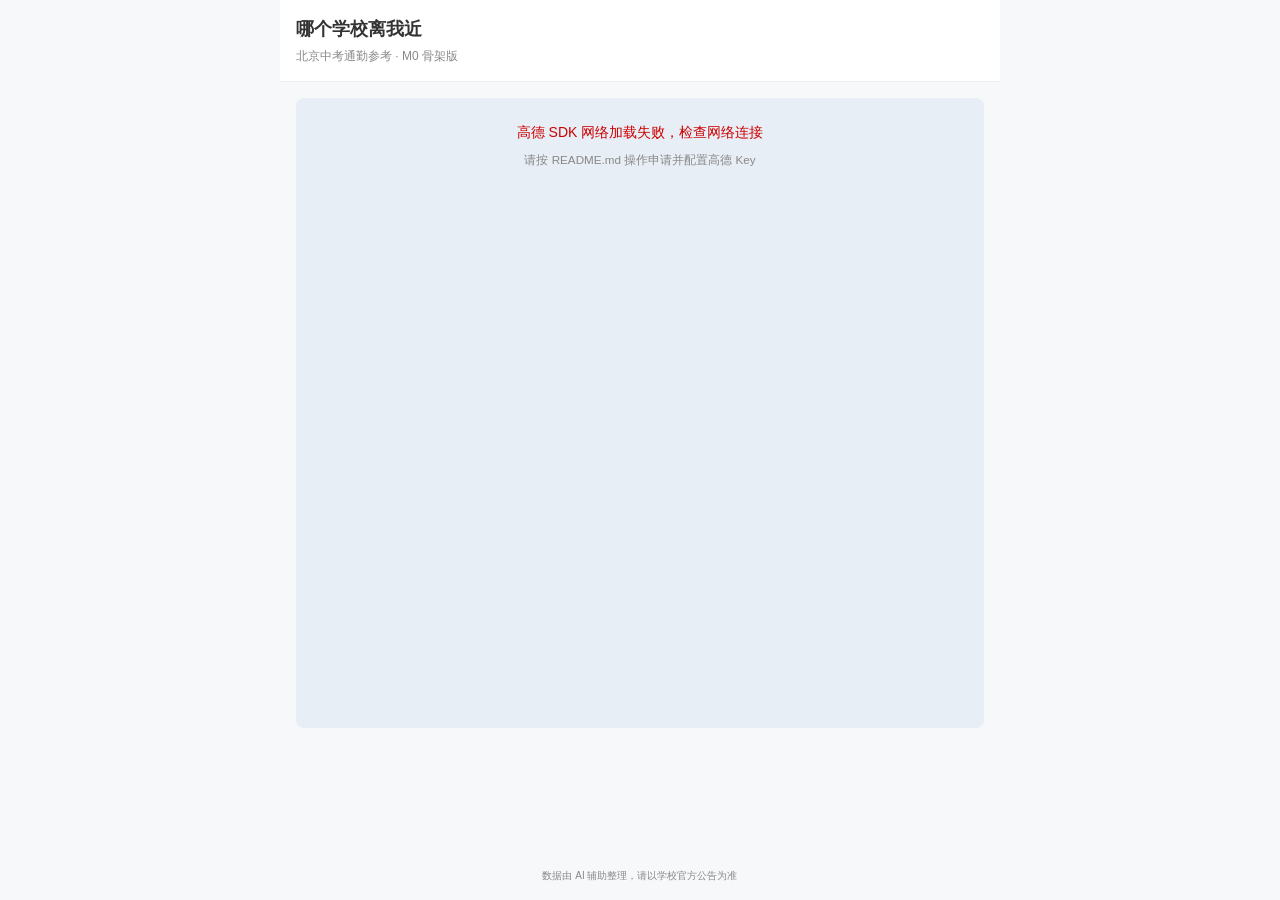
==== index.html @ 57d3f057 "M0: 项目骨架 + 高德 SDK 集成 - 建立纯前端无构建工具的项目结构 - 高德 JS API v2.0 动态加载（amap-loader.js） - 配置 AMAP_KEY 与安全密钥 - i" ====
<!DOCTYPE html>
<html lang="zh-CN">
<head>
  <meta charset="UTF-8">
  <meta name="viewport" content="width=device-width, initial-scale=1.0, maximum-scale=1.0, user-scalable=no">
  <title>北京中考-哪个学校离我近</title>
  <link rel="stylesheet" href="css/main.css">
</head>
<body>
  <div id="app">
    <header class="app-header">
      <h1>哪个学校离我近</h1>
      <p class="tagline">北京中考通勤参考 · M0 骨架版</p>
    </header>

    <main>
      <div id="map" class="map-container"></div>
    </main>

    <footer class="app-footer">
      <small>数据由 AI 辅助整理，请以学校官方公告为准</small>
    </footer>
  </div>

  <script type="module" src="js/app.js"></script>
</body>
</html>
---- css/main.css ----
:root {
  --color-primary: #1677ff;
  --color-text: #333;
  --color-text-muted: #888;
  --color-bg: #f7f8fa;
  --color-card: #fff;
  --color-border: #eee;
  --color-error: #c00;
  --space-xs: 4px;
  --space-sm: 8px;
  --space-md: 16px;
  --space-lg: 24px;
  --radius: 8px;
  --font-base: -apple-system, BlinkMacSystemFont, "PingFang SC", "Microsoft YaHei", sans-serif;
}

* {
  box-sizing: border-box;
  margin: 0;
  padding: 0;
}

html, body {
  height: 100%;
}

body {
  font-family: var(--font-base);
  font-size: 14px;
  line-height: 1.5;
  color: var(--color-text);
  background: var(--color-bg);
  -webkit-tap-highlight-color: transparent;
}

#app {
  display: flex;
  flex-direction: column;
  min-height: 100vh;
}

.app-header {
  padding: var(--space-md);
  background: var(--color-card);
  border-bottom: 1px solid var(--color-border);
}

.app-header h1 {
  font-size: 18px;
  font-weight: 600;
}

.app-header .tagline {
  font-size: 12px;
  color: var(--color-text-muted);
  margin-top: var(--space-xs);
}

main {
  flex: 1;
  padding: var(--space-md);
}

.map-container {
  width: 100%;
  height: 60vh;
  min-height: 320px;
  background: #e8eef5;
  border-radius: var(--radius);
  overflow: hidden;
}

.app-footer {
  padding: var(--space-md);
  text-align: center;
  color: var(--color-text-muted);
  font-size: 12px;
}

.error-box {
  padding: var(--space-lg);
  color: var(--color-error);
  text-align: center;
}
.error-box small {
  display: block;
  margin-top: var(--space-sm);
  color: var(--color-text-muted);
}

@media (min-width: 768px) {
  #app {
    max-width: 720px;
    margin: 0 auto;
  }
  .map-container {
    height: 70vh;
  }
}
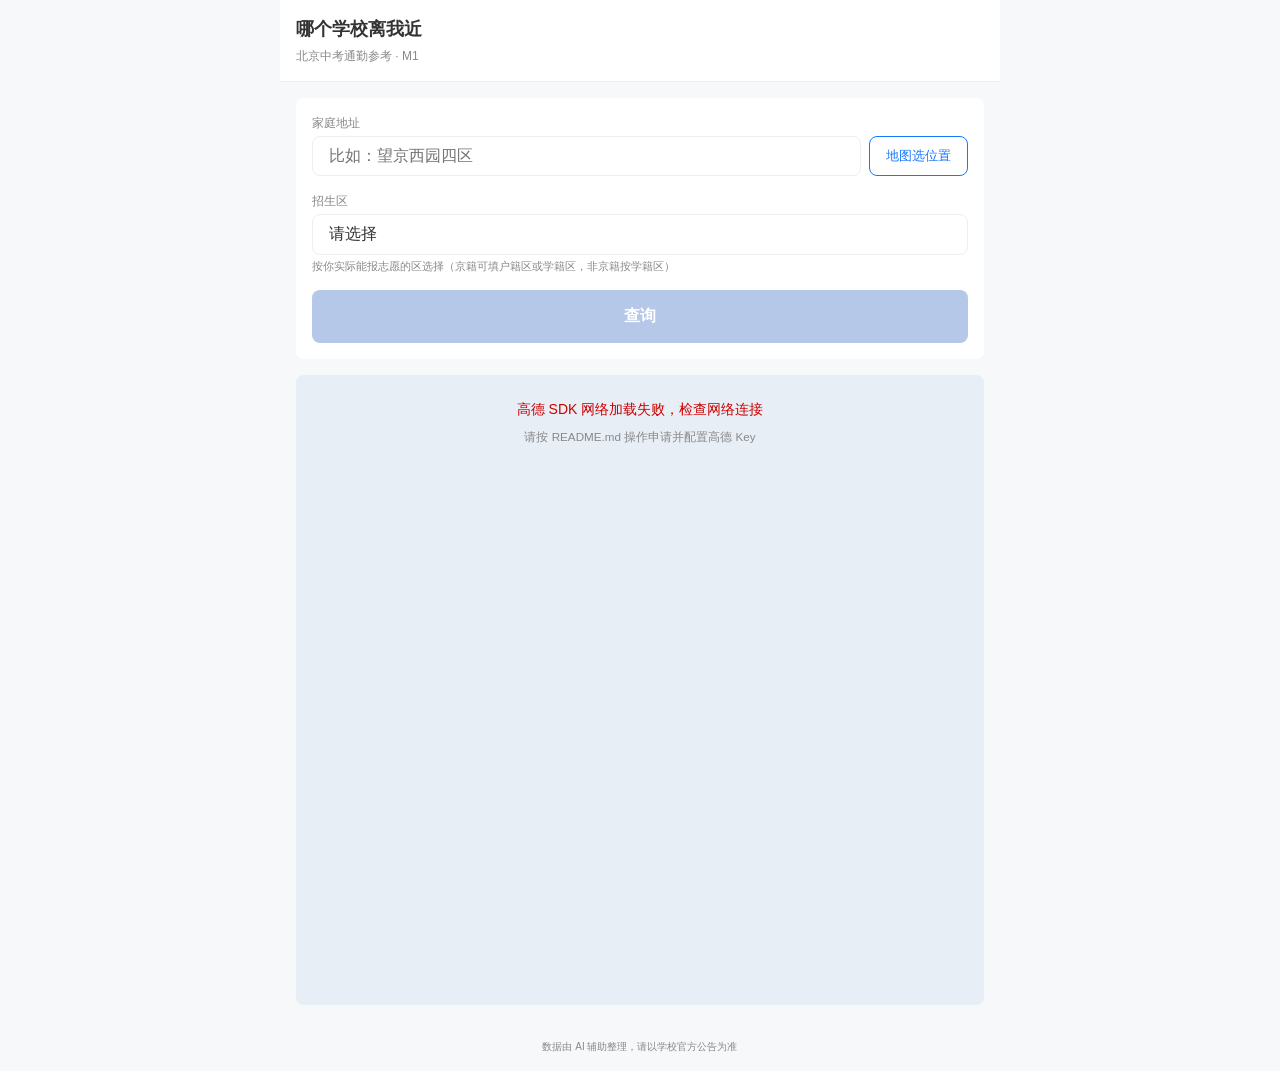
==== commit a5558973: "M1: 地址输入 + 招生区 + 北京拦截 (F-01/F-02/F-09) - js/geo.js 新增：Haversine 直线距离 + formatDistance + isBeijingAdc" ====
--- a/index.html
+++ b/index.html
@@ -10,10 +10,30 @@
   <div id="app">
     <header class="app-header">
       <h1>哪个学校离我近</h1>
-      <p class="tagline">北京中考通勤参考 · M0 骨架版</p>
+      <p class="tagline">北京中考通勤参考 · M1</p>
     </header>
 
     <main>
+      <form id="search-form" class="search-form" autocomplete="off">
+        <div class="field">
+          <label for="address-input">家庭地址</label>
+          <div class="input-with-action">
+            <input id="address-input" type="text" placeholder="比如：望京西园四区">
+            <button type="button" id="pick-on-map-btn" class="btn-secondary">地图选位置</button>
+          </div>
+        </div>
+
+        <div class="field">
+          <label for="district-select">招生区</label>
+          <select id="district-select" required>
+            <option value="">请选择</option>
+          </select>
+          <small class="hint">按你实际能报志愿的区选择（京籍可填户籍区或学籍区，非京籍按学籍区）</small>
+        </div>
+
+        <button type="submit" id="search-btn" disabled>查询</button>
+      </form>
+
       <div id="map" class="map-container"></div>
     </main>
 
@@ -22,6 +42,8 @@
     </footer>
   </div>
 
+  <div id="toast" class="toast" hidden></div>
+
   <script type="module" src="js/app.js"></script>
 </body>
 </html>
--- a/css/main.css
+++ b/css/main.css
@@ -88,6 +88,109 @@
   color: var(--color-text-muted);
 }
 
+.search-form {
+  background: var(--color-card);
+  padding: var(--space-md);
+  border-radius: var(--radius);
+  margin-bottom: var(--space-md);
+}
+.search-form .field {
+  margin-bottom: var(--space-md);
+}
+.search-form label {
+  display: block;
+  font-size: 12px;
+  color: var(--color-text-muted);
+  margin-bottom: var(--space-xs);
+}
+.search-form input,
+.search-form select {
+  width: 100%;
+  padding: var(--space-sm) var(--space-md);
+  font-size: 16px;
+  line-height: 1.4;
+  color: var(--color-text);
+  border: 1px solid var(--color-border);
+  border-radius: var(--radius);
+  background: #fff;
+  -webkit-appearance: none;
+  appearance: none;
+}
+.search-form input:focus,
+.search-form select:focus {
+  outline: none;
+  border-color: var(--color-primary);
+}
+.search-form .input-with-action {
+  display: flex;
+  gap: var(--space-sm);
+}
+.search-form .input-with-action input {
+  flex: 1;
+}
+.search-form .hint {
+  display: block;
+  font-size: 11px;
+  color: var(--color-text-muted);
+  margin-top: var(--space-xs);
+  line-height: 1.4;
+}
+.search-form button[type="submit"] {
+  width: 100%;
+  padding: var(--space-md);
+  font-size: 16px;
+  font-weight: 600;
+  color: #fff;
+  background: var(--color-primary);
+  border: none;
+  border-radius: var(--radius);
+  cursor: pointer;
+}
+.search-form button[type="submit"]:disabled {
+  background: #b5c8e8;
+  cursor: not-allowed;
+}
+.btn-secondary {
+  padding: 0 var(--space-md);
+  font-size: 13px;
+  color: var(--color-primary);
+  background: #fff;
+  border: 1px solid var(--color-primary);
+  border-radius: var(--radius);
+  white-space: nowrap;
+  cursor: pointer;
+}
+.btn-secondary:active {
+  background: #f0f6ff;
+}
+
+.toast {
+  position: fixed;
+  bottom: 20%;
+  left: 50%;
+  transform: translateX(-50%);
+  max-width: 80%;
+  padding: var(--space-sm) var(--space-md);
+  background: rgba(0, 0, 0, 0.85);
+  color: #fff;
+  border-radius: var(--radius);
+  font-size: 14px;
+  text-align: center;
+  z-index: 9999;
+  animation: toast-fade 3s ease;
+}
+@keyframes toast-fade {
+  0% { opacity: 0; }
+  10% { opacity: 1; }
+  85% { opacity: 1; }
+  100% { opacity: 0; }
+}
+
+/* 高德 AutoComplete 下拉样式微调，确保层级正确 */
+.amap-sug-result {
+  z-index: 100;
+}
+
 @media (min-width: 768px) {
   #app {
     max-width: 720px;
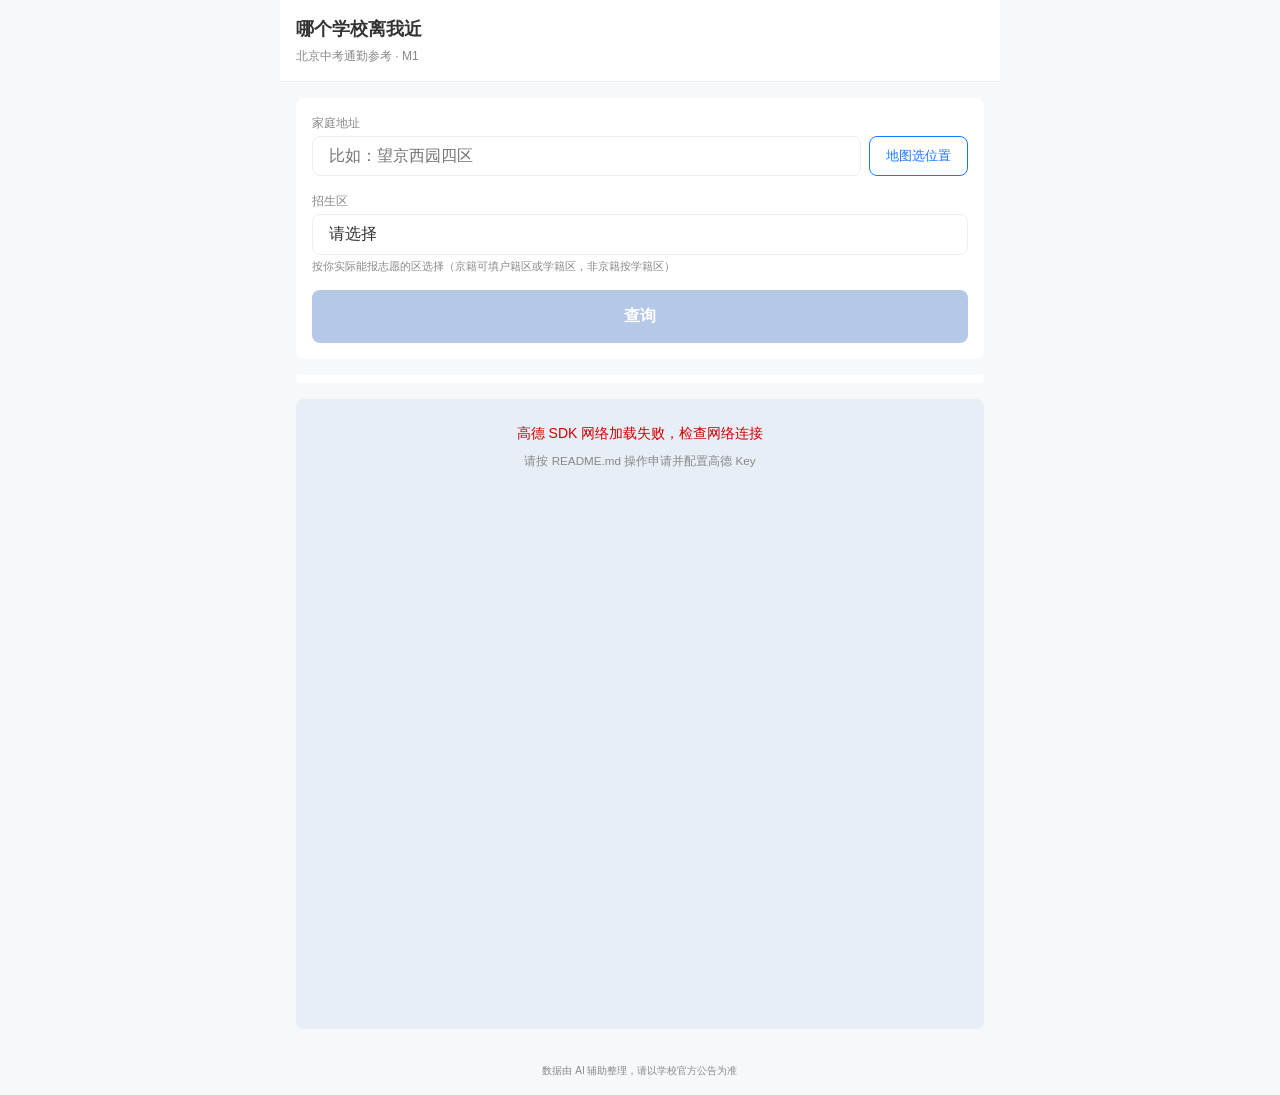
==== commit 7117df86: "M3: 通勤方式 + 可见卡片精确通勤 (F-03/F-05/F-06) - js/routing.js：driving / transit / riding 三接口封装   - 公交用 Transf" ====
--- a/index.html
+++ b/index.html
@@ -34,6 +34,9 @@
         <button type="submit" id="search-btn" disabled>查询</button>
       </form>
 
+      <div id="mode-tabs" class="mode-tabs" hidden></div>
+      <div id="school-list" class="school-list"></div>
+
       <div id="map" class="map-container"></div>
     </main>
 
--- a/css/main.css
+++ b/css/main.css
@@ -191,6 +191,113 @@
   z-index: 100;
 }
 
+.school-list {
+  margin-bottom: var(--space-md);
+}
+.school-list .empty {
+  padding: var(--space-lg);
+  text-align: center;
+  color: var(--color-text-muted);
+  background: var(--color-card);
+  border-radius: var(--radius);
+}
+.school-card {
+  background: var(--color-card);
+  padding: var(--space-md);
+  border-radius: var(--radius);
+  margin-bottom: var(--space-sm);
+}
+.school-header {
+  display: flex;
+  align-items: center;
+  flex-wrap: wrap;
+  gap: var(--space-xs);
+  margin-bottom: var(--space-xs);
+}
+.school-name {
+  font-size: 16px;
+  font-weight: 600;
+  margin-right: var(--space-xs);
+}
+.tag {
+  display: inline-block;
+  padding: 1px 6px;
+  font-size: 11px;
+  border-radius: 4px;
+  line-height: 1.5;
+}
+.tag-branch {
+  background: #fff4e5;
+  color: #d97706;
+}
+.tag-intl {
+  background: #e6f4ff;
+  color: #0958d9;
+}
+.school-meta {
+  display: flex;
+  flex-wrap: wrap;
+  align-items: center;
+  gap: var(--space-xs);
+  font-size: 14px;
+  color: var(--color-text);
+  margin-bottom: var(--space-xs);
+}
+.school-meta .distance {
+  font-weight: 600;
+  color: var(--color-primary);
+}
+.school-meta .dot {
+  color: #ccc;
+}
+.school-meta .commute[data-state="pending"] {
+  color: #999;
+}
+.school-meta .commute[data-state="error"] {
+  color: var(--color-error);
+}
+.school-meta .commute[data-state="ready"] {
+  font-weight: 500;
+}
+.school-meta-secondary {
+  font-size: 12px;
+  color: var(--color-text-muted);
+  margin-bottom: var(--space-xs);
+}
+.school-address {
+  font-size: 12px;
+  color: var(--color-text-muted);
+  line-height: 1.5;
+}
+
+.mode-tabs {
+  display: flex;
+  gap: var(--space-xs);
+  background: var(--color-card);
+  border-radius: var(--radius);
+  padding: var(--space-xs);
+  margin-bottom: var(--space-md);
+}
+.mode-tabs button {
+  flex: 1;
+  padding: var(--space-sm) 0;
+  font-size: 14px;
+  color: var(--color-text);
+  background: transparent;
+  border: none;
+  border-radius: calc(var(--radius) - 2px);
+  cursor: pointer;
+  transition: background 0.15s, color 0.15s;
+}
+.mode-tabs button.active {
+  background: var(--color-primary);
+  color: #fff;
+  font-weight: 600;
+}
+.mode-tabs button:active:not(.active) {
+  background: #f0f6ff;
+}
+
 @media (min-width: 768px) {
   #app {
     max-width: 720px;
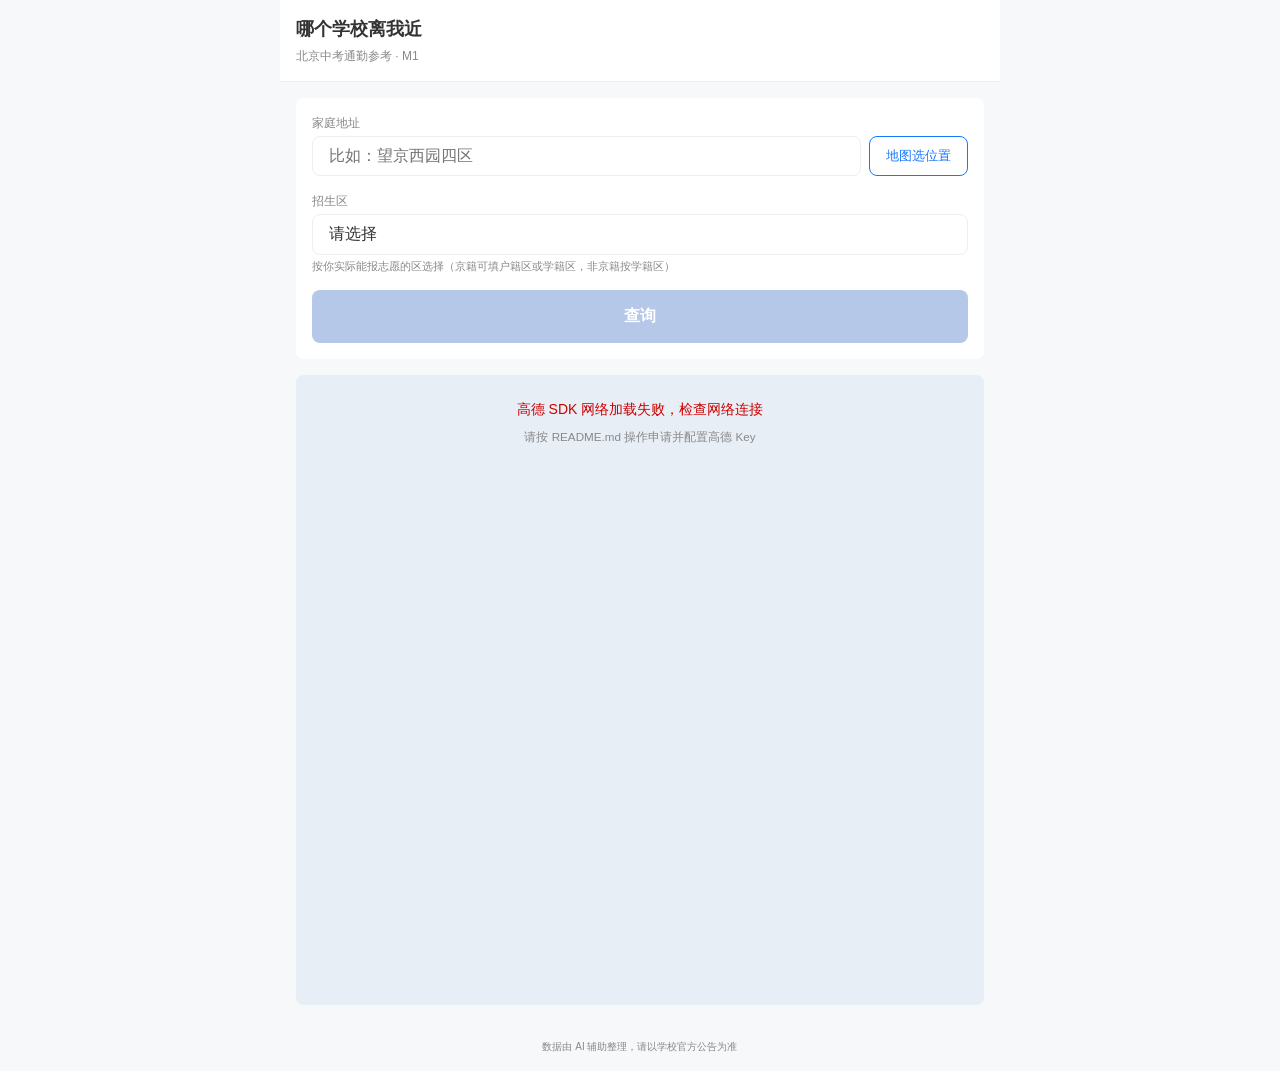
==== commit 29d58a41: "M4: 看路线弹窗（方案 B：临时全屏复用主地图）(F-07) - routing.js 加 drawRouteOnMap + clearRoutes - ui.js 卡片加'看路线'按钮 + 导出 " ====
--- a/index.html
+++ b/index.html
@@ -47,6 +47,11 @@
 
   <div id="toast" class="toast" hidden></div>
 
+  <div id="route-view-header" class="route-view-header" hidden>
+    <button id="route-back-btn" type="button" aria-label="返回">← 返回</button>
+    <span id="route-view-title"></span>
+  </div>
+
   <script type="module" src="js/app.js"></script>
 </body>
 </html>
--- a/css/main.css
+++ b/css/main.css
@@ -20,6 +20,11 @@
   padding: 0;
 }
 
+/* HTML hidden 属性兜底：display: flex/grid 会覆盖默认 display: none */
+[hidden] {
+  display: none !important;
+}
+
 html, body {
   height: 100%;
 }
@@ -298,6 +303,71 @@
   background: #f0f6ff;
 }
 
+.school-actions {
+  display: flex;
+  justify-content: flex-end;
+  margin-top: var(--space-sm);
+}
+.btn-link {
+  background: transparent;
+  border: none;
+  color: var(--color-primary);
+  font-size: 13px;
+  font-weight: 500;
+  padding: var(--space-xs) var(--space-sm);
+  cursor: pointer;
+}
+.btn-link:active {
+  opacity: 0.5;
+}
+
+/* 全屏看路线模式 */
+.route-view-header {
+  position: fixed;
+  top: 0;
+  left: 0;
+  right: 0;
+  z-index: 9000;
+  display: flex;
+  align-items: center;
+  gap: var(--space-md);
+  padding: var(--space-sm) var(--space-md);
+  background: var(--color-card);
+  box-shadow: 0 2px 8px rgba(0, 0, 0, 0.08);
+}
+.route-view-header button {
+  background: transparent;
+  border: none;
+  font-size: 15px;
+  color: var(--color-primary);
+  cursor: pointer;
+  padding: var(--space-xs) var(--space-sm);
+}
+.route-view-header span {
+  font-size: 15px;
+  font-weight: 600;
+}
+
+body.route-view .app-header,
+body.route-view .search-form,
+body.route-view .mode-tabs,
+body.route-view .school-list,
+body.route-view .app-footer {
+  display: none !important;
+}
+body.route-view main {
+  padding: 0;
+}
+body.route-view #app {
+  max-width: none !important;
+}
+body.route-view .map-container {
+  height: 100vh;
+  min-height: 100vh;
+  border-radius: 0;
+  padding-top: 48px; /* 留出 route-view-header 的空间 */
+}
+
 @media (min-width: 768px) {
   #app {
     max-width: 720px;
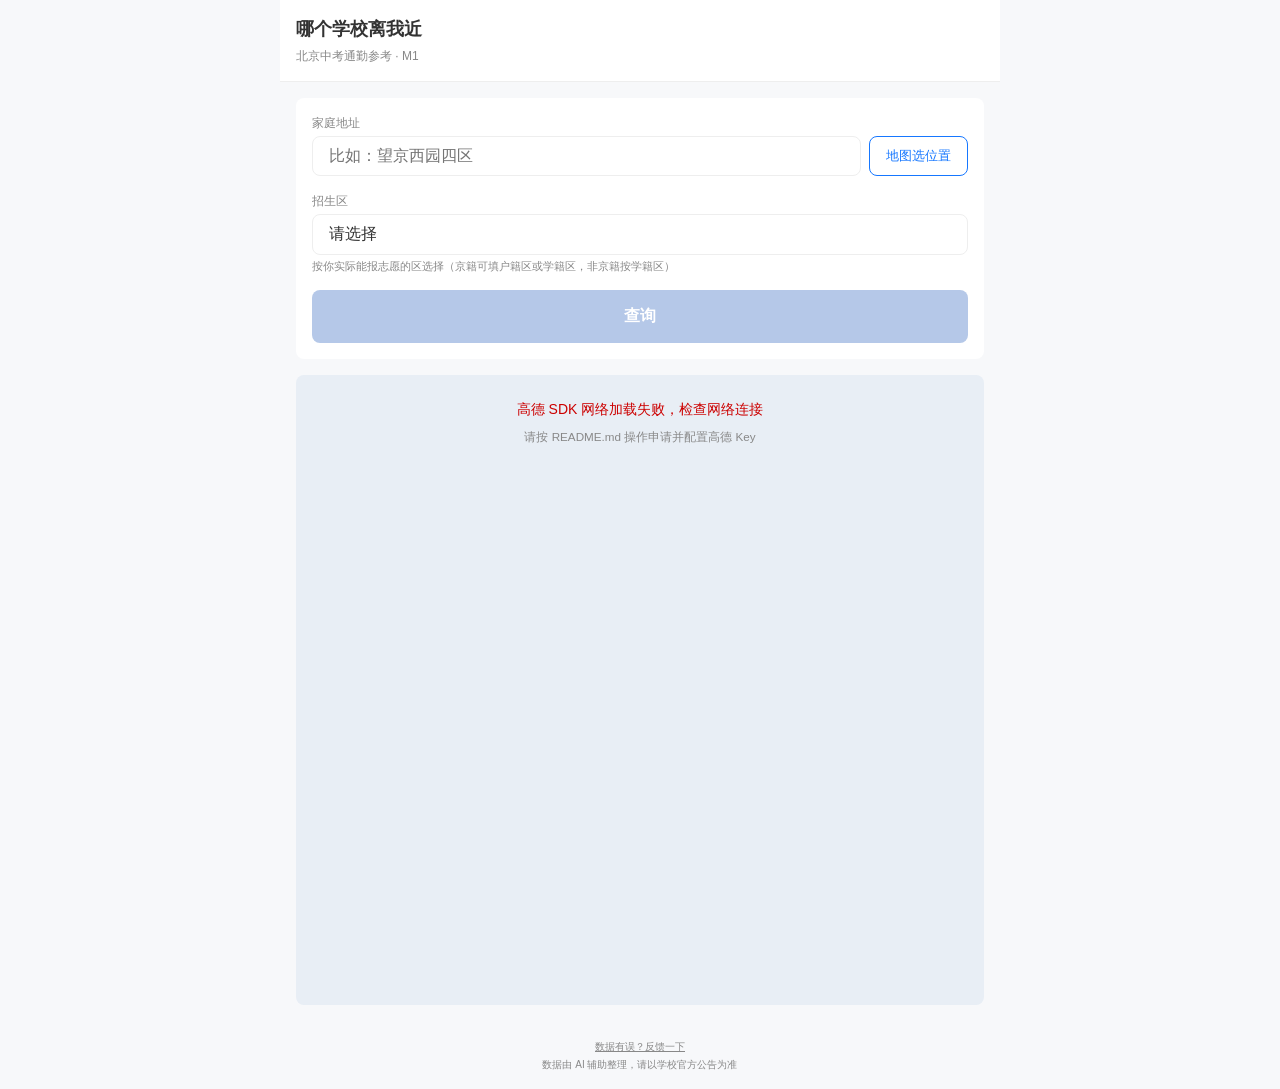
==== commit 324aff9c: "M5: localStorage 记忆 + 反馈入口 (F-08/F-11) - js/storage.js：save/load/clear，隐私模式静默降级 - js/config.js：加 FEE" ====
--- a/index.html
+++ b/index.html
@@ -32,6 +32,9 @@
         </div>
 
         <button type="submit" id="search-btn" disabled>查询</button>
+        <div class="form-footer" hidden id="form-footer">
+          <button type="button" id="clear-storage-btn" class="btn-text">清除记忆的地址</button>
+        </div>
       </form>
 
       <div id="mode-tabs" class="mode-tabs" hidden></div>
@@ -41,7 +44,11 @@
     </main>
 
     <footer class="app-footer">
-      <small>数据由 AI 辅助整理，请以学校官方公告为准</small>
+      <small>
+        <a id="footer-feedback-link" class="link" href="#">数据有误？反馈一下</a>
+        <br>
+        数据由 AI 辅助整理，请以学校官方公告为准
+      </small>
     </footer>
   </div>
 
--- a/css/main.css
+++ b/css/main.css
@@ -305,7 +305,8 @@
 
 .school-actions {
   display: flex;
-  justify-content: flex-end;
+  justify-content: space-between;
+  align-items: center;
   margin-top: var(--space-sm);
 }
 .btn-link {
@@ -316,9 +317,40 @@
   font-weight: 500;
   padding: var(--space-xs) var(--space-sm);
   cursor: pointer;
+  text-decoration: none;
 }
 .btn-link:active {
   opacity: 0.5;
+}
+.feedback-link {
+  color: var(--color-text-muted);
+  font-weight: 400;
+}
+
+.form-footer {
+  margin-top: var(--space-sm);
+  text-align: center;
+}
+.btn-text {
+  background: transparent;
+  border: none;
+  color: var(--color-text-muted);
+  font-size: 12px;
+  text-decoration: underline;
+  cursor: pointer;
+  padding: var(--space-xs);
+}
+.btn-text:active {
+  opacity: 0.5;
+}
+
+.link {
+  color: var(--color-primary);
+  text-decoration: none;
+}
+.app-footer .link {
+  color: var(--color-text-muted);
+  text-decoration: underline;
 }
 
 /* 全屏看路线模式 */
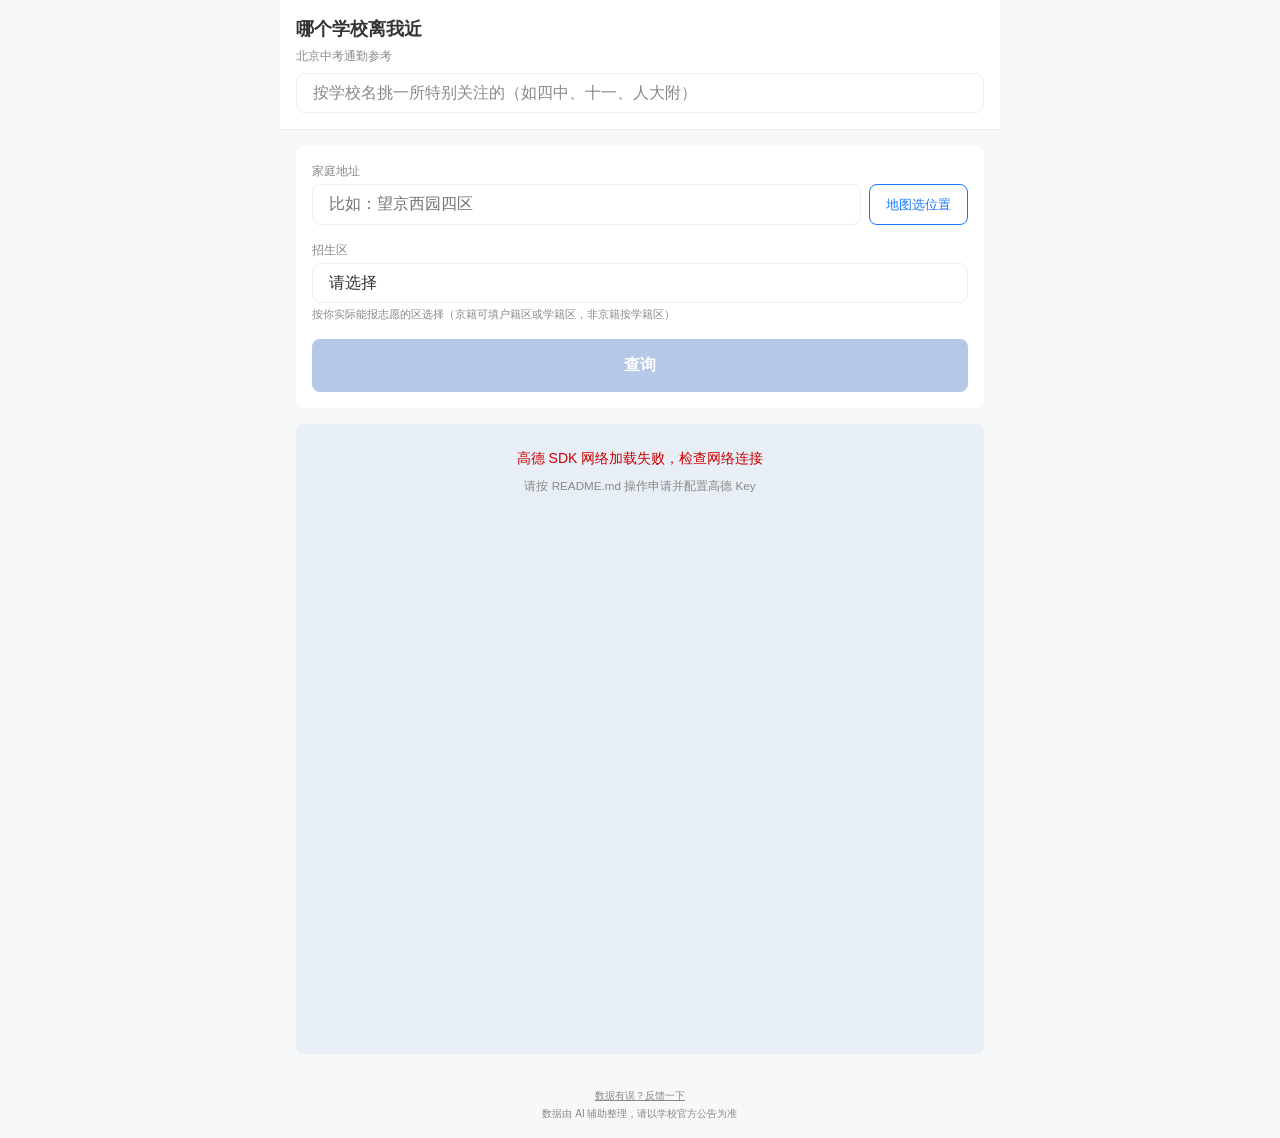
==== commit ad84b92b: "M6: 学校名搜索 + pin 进列表 + 去重 (F-12) 设计调整（区别于 PRD F-12 原描述）： - 搜索框定位为'选一所特别关注的学校'，命中后 pin 到 chip 而非跳转 - 查" ====
--- a/index.html
+++ b/index.html
@@ -10,7 +10,16 @@
   <div id="app">
     <header class="app-header">
       <h1>哪个学校离我近</h1>
-      <p class="tagline">北京中考通勤参考 · M1</p>
+      <p class="tagline">北京中考通勤参考</p>
+      <div class="school-search">
+        <input id="school-search-input" type="text" placeholder="按学校名挑一所特别关注的（如四中、十一、人大附）" autocomplete="off">
+        <div id="school-search-results" class="search-results" hidden></div>
+      </div>
+      <div id="selected-school-chip" class="chip" hidden>
+        <span class="chip-label">★ 我选的：</span>
+        <span class="chip-text"></span>
+        <button type="button" class="chip-remove" aria-label="移除">×</button>
+      </div>
     </header>
 
     <main>
@@ -38,6 +47,7 @@
       </form>
 
       <div id="mode-tabs" class="mode-tabs" hidden></div>
+      <div id="pinned-list" class="pinned-list" hidden></div>
       <div id="school-list" class="school-list"></div>
 
       <div id="map" class="map-container"></div>
--- a/css/main.css
+++ b/css/main.css
@@ -61,6 +61,121 @@
   margin-top: var(--space-xs);
 }
 
+.school-search {
+  position: relative;
+  margin-top: var(--space-sm);
+}
+.school-search input {
+  width: 100%;
+  padding: var(--space-sm) var(--space-md);
+  font-size: 16px;
+  line-height: 1.4;
+  color: var(--color-text);
+  -webkit-text-fill-color: var(--color-text);
+  border: 1px solid var(--color-border);
+  border-radius: var(--radius);
+  background: #fff;
+  -webkit-appearance: none;
+  appearance: none;
+}
+.school-search input::placeholder {
+  color: var(--color-text-muted);
+  -webkit-text-fill-color: var(--color-text-muted);
+}
+.school-search input:focus {
+  outline: none;
+  border-color: var(--color-primary);
+  background: #fff;
+}
+.search-results {
+  position: absolute;
+  top: calc(100% + 4px);
+  left: 0;
+  right: 0;
+  background: #fff;
+  border: 1px solid var(--color-border);
+  border-radius: var(--radius);
+  box-shadow: 0 4px 12px rgba(0, 0, 0, 0.08);
+  z-index: 200;
+  max-height: 320px;
+  overflow-y: auto;
+}
+.search-results .result-item {
+  padding: var(--space-sm) var(--space-md);
+  cursor: pointer;
+  border-bottom: 1px solid var(--color-border);
+}
+.search-results .result-item:last-child {
+  border-bottom: none;
+}
+.search-results .result-item:hover,
+.search-results .result-item:active {
+  background: #f0f6ff;
+}
+.search-results .result-name {
+  font-size: 14px;
+  font-weight: 500;
+  color: var(--color-text);
+}
+.search-results .result-meta {
+  font-size: 12px;
+  color: var(--color-text-muted);
+  margin-top: 2px;
+}
+.search-results .empty {
+  padding: var(--space-md);
+  text-align: center;
+  color: var(--color-text-muted);
+  font-size: 13px;
+}
+
+.chip {
+  display: inline-flex;
+  align-items: center;
+  gap: 4px;
+  margin-top: var(--space-sm);
+  padding: 4px 8px 4px 10px;
+  background: #fff4e5;
+  border: 1px solid #ffd591;
+  border-radius: 16px;
+  font-size: 13px;
+}
+.chip-label {
+  color: #d97706;
+  font-weight: 500;
+}
+.chip-text {
+  color: var(--color-text);
+  font-weight: 500;
+}
+.chip-remove {
+  background: transparent;
+  border: none;
+  color: var(--color-text-muted);
+  font-size: 18px;
+  line-height: 1;
+  cursor: pointer;
+  padding: 0 4px;
+}
+.chip-remove:hover {
+  color: var(--color-error);
+}
+
+.pinned-list {
+  margin-bottom: var(--space-md);
+}
+.section-label {
+  font-size: 12px;
+  font-weight: 600;
+  color: #d97706;
+  margin-bottom: var(--space-sm);
+  padding-left: 4px;
+}
+.school-card.pinned-card {
+  border-left: 4px solid #d97706;
+  background: #fffbf3;
+}
+
 main {
   flex: 1;
   padding: var(--space-md);
